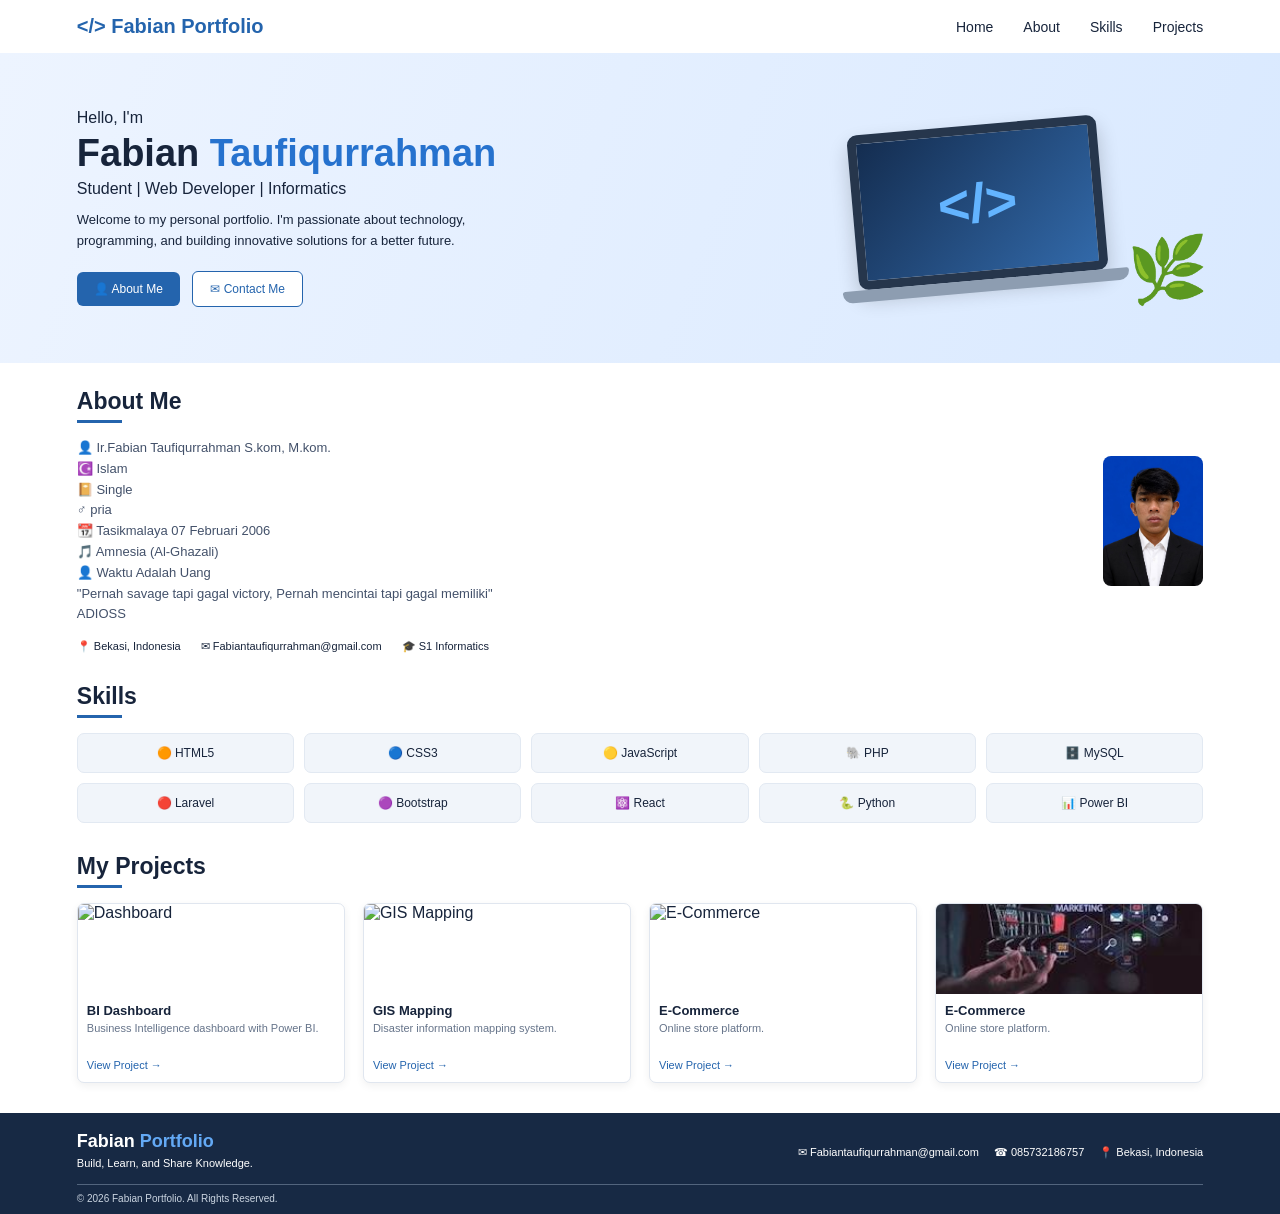
==== index.html @ 1912e207 "Rename Fabian.html to index.html" ====
<!DOCTYPE html>
<html lang="id">
<head>
    <meta charset="UTF-8">
    <meta name="viewport" content="width=device-width, initial-scale=1.0">
    <title>Fabian Portfolio</title>
    <link rel="stylesheet" href="style.css">
</head>
<body>

    <header id="Fabian_header">
        <div class="Fabian_nav">
            <h2> &lt;/&gt; Fabian Portfolio</h2>

            <nav class="Fabian_menu">
                <a href="#home">Home</a>
                <a href="#about">About</a>
                <a href="#skills">Skills</a>
                <a href="#projects">Projects</a>
            </nav>
        </div>
    </header>

    <section id="home" class="Fabian_home">

        <div class="Fabian_intro">
            <p>Hello, I'm</p>

            <h1>Fabian <span>Taufiqurrahman</span></h1>

            <h3>Student | Web Developer | Informatics</h3>

            <p class="Fabian_description">
                Welcome to my personal portfolio. I'm passionate
                about technology, programming, and building
                innovative solutions for a better future.
            </p>

            <a href="#about" class="Fabian_btn">
                👤 About Me
            </a>

            <a href="#contact" class="Fabian_btn Fabian_btn2">
                ✉ Contact Me
            </a>
        </div>

        <div class="Fabian_hero_image">
            <div class="Fabian_laptop">
                <div class="Fabian_laptop_screen">
                    &lt;/&gt;
                </div>
                <div class="Fabian_laptop_base"></div>
            </div>

            <div class="Fabian_plant">🌿</div>
        </div>

    </section>

    <section id="about" class="Fabian_about">

        <div class="Fabian_about_text">
            <h2>About Me</h2>

            <p>
                👤 Ir.Fabian Taufiqurrahman S.kom, M.kom.
            </p>
            <p>
                ☪️ Islam
            </p>
            <p>
                📔 Single
            </p>
            <p>
                ♂️ pria
            </p>
            <p>
                📆 Tasikmalaya 07 Februari 2006
            </p>
            <p>
                🎵 Amnesia (Al-Ghazali)
            </p>
            <p>
                👤  Waktu Adalah Uang 
            </p>
            <p>
                "Pernah savage tapi gagal victory, Pernah mencintai tapi gagal memiliki"
            </p>
            <p>
                ADIOSS
            </p>

            <div class="Fabian_information">
                <span>📍 Bekasi, Indonesia</span>
                <span>✉ Fabiantaufiqurrahman@gmail.com</span>
                <span>🎓 S1 Informatics</span>
            </div>
        </div>

        <div class="Fabian_photo">
            <img src="formal.jpeg"
                 alt="Foto Profil">
        </div>

    </section>

    <section id="skills" class="Fabian_skills_section">

        <h2>Skills</h2>

        <div class="Fabian_skills">

            <div class="Fabian_skill">🟠 HTML5</div>
            <div class="Fabian_skill">🔵 CSS3</div>
            <div class="Fabian_skill">🟡 JavaScript</div>
            <div class="Fabian_skill">🐘 PHP</div>
            <div class="Fabian_skill">🗄️ MySQL</div>

            <div class="Fabian_skill">🔴 Laravel</div>
            <div class="Fabian_skill">🟣 Bootstrap</div>
            <div class="Fabian_skill">⚛️ React</div>
            <div class="Fabian_skill">🐍 Python</div>
            <div class="Fabian_skill">📊 Power BI</div>

        </div>

    </section>

    <section id="projects" class="Fabian_projects_section">

        <h2>My Projects</h2>

        <div class="Fabian_projects">

            <div class="Fabian_project_card">
                <img src="https://images.unsplash.com/photo-1551288049-bebda4e38f71?w=500"
                     alt="Dashboard">

                <div class="Fabian_project_info">
                    <h3>BI Dashboard</h3>
                    <p>Business Intelligence dashboard with Power BI.</p>
                    <a href="#projects">View Project →</a>
                </div>
            </div>

            <div class="Fabian_project_card">
                <img src="https://images.unsplash.com/photo-1524661135-423995f22d0b?w=500"
                     alt="GIS Mapping">

                <div class="Fabian_project_info">
                    <h3>GIS Mapping</h3>
                    <p>Disaster information mapping system.</p>
                    <a href="#projects">View Project →</a>
                </div>
            </div>

            <div class="Fabian_project_card">
                <img src="https://images.unsplash.com/photo-1441986300917-64674bd600d8?w=500"
                     alt="E-Commerce">

                <div class="Fabian_project_info">
                    <h3>E-Commerce</h3>
                    <p>Online store platform.</p>
                    <a href="#projects">View Project →</a>
                </div>
            </div>

            <div class="Fabian_project_card">
                <img src="ecomers.jpeg"
                     alt="Online Store">

                <div class="Fabian_project_info">
                    <h3>E-Commerce</h3>
                    <p>Online store platform.</p>
                    <a href="#projects">View Project →</a>
                </div>
            </div>

        </div>

    </section>

    <footer id="Fabian_footer">

        <div class="Fabian_footer_content">

            <div>
                <h3>Fabian <span>Portfolio</span></h3>
                <p>Build, Learn, and Share Knowledge.</p>
            </div>

            <div class="Fabian_contact" id="contact">
                <p>✉ Fabiantaufiqurrahman@gmail.com</p>
                <p>☎ 085732186757</p>
                <p>📍 Bekasi, Indonesia</p>
            </div>

        </div>

        <hr>

        <p class="Fabian_copyright">
            © 2026 Fabian Portfolio. All Rights Reserved.
        </p>

    </footer>

</body>
</html>
---- style.css ----
* {
    margin: 0;
    padding: 0;
    box-sizing: border-box;
    font-family: Arial, sans-serif;
}

html {
    scroll-behavior: smooth;
}

body {
    background: white;
    color: #17243b;
}

#Fabian_header {
    background: white;
    padding: 15px 6%;
    box-shadow: 0 2px 8px rgba(0,0,0,0.08);
}

.Fabian_nav {
    display: flex;
    justify-content: space-between;
    align-items: center;
}

.Fabian_nav h2 {
    color: #2464ad;
    font-size: 20px;
}

.Fabian_menu {
    display: flex;
    gap: 30px;
}

.Fabian_menu a {
    text-decoration: none;
    color: #17243b;
    font-size: 14px;
}

.Fabian_menu a:hover {
    color: #2464ad;
}

.Fabian_home {
    background: linear-gradient(110deg, #edf4ff, #d9e9ff);
    padding: 35px 6%;
    min-height: 310px;
    display: flex;
    justify-content: space-between;
    align-items: center;
    overflow: hidden;
}

.Fabian_intro {
    width: 55%;
}

.Fabian_intro h1 {
    font-size: 38px;
    margin: 5px 0;
    color: #17243b;
}

.Fabian_intro h1 span {
    color: #2672ce;
}

.Fabian_intro h3 {
    font-size: 16px;
    font-weight: normal;
    margin-bottom: 12px;
}

.Fabian_description {
    font-size: 13px;
    line-height: 1.6;
    max-width: 450px;
    margin-bottom: 20px;
}

.Fabian_btn {
    display: inline-block;
    background: #2464ad;
    color: white;
    padding: 10px 17px;
    text-decoration: none;
    border-radius: 6px;
    font-size: 12px;
    margin-right: 8px;
}

.Fabian_btn2 {
    background: white;
    color: #2464ad;
    border: 1px solid #2464ad;
}

.Fabian_hero_image {
    width: 40%;
    height: 230px;
    position: relative;
    display: flex;
    align-items: center;
    justify-content: center;
}

.Fabian_laptop {
    width: 250px;
    position: relative;
    z-index: 2;
    transform: rotate(-5deg);
}

.Fabian_laptop_screen {
    height: 155px;
    background: linear-gradient(135deg, #142d50, #3269a9);
    border: 9px solid #26364c;
    border-radius: 10px;
    color: #63b4ff;
    font-size: 55px;
    font-weight: bold;
    display: flex;
    justify-content: center;
    align-items: center;
    box-shadow: 0 10px 20px rgba(0,0,0,0.2);
}

.Fabian_laptop_base {
    width: 115%;
    height: 12px;
    background: #8d9db1;
    margin-left: -7%;
    border-radius: 3px 3px 12px 12px;
}

.Fabian_plant {
    position: absolute;
    right: -5px;
    bottom: 15px;
    font-size: 65px;
}

.Fabian_about {
    padding: 25px 6%;
    display: flex;
    justify-content: space-between;
    align-items: center;
    gap: 30px;
}

.Fabian_about_text {
    width: 75%;
}

.Fabian_about h2,
.Fabian_skills_section h2,
.Fabian_projects_section h2 {
    font-size: 23px;
    margin-bottom: 15px;
    color: #17243b;
}

.Fabian_about h2::after,
.Fabian_skills_section h2::after,
.Fabian_projects_section h2::after {
    content: "";
    display: block;
    width: 45px;
    height: 3px;
    background: #2464ad;
    margin-top: 5px;
}

.Fabian_about_text p {
    font-size: 13px;
    line-height: 1.6;
    color: #43516a;
}

.Fabian_information {
    display: flex;
    gap: 20px;
    flex-wrap: wrap;
    margin-top: 15px;
    font-size: 11px;
}

.Fabian_photo {
    width: 100px;
    height: 130px;
    overflow: hidden;
    border-radius: 8px;
    flex-shrink: 0;
    background: #dce8f8;
}

.Fabian_photo img {
    width: 100%;
    height: 100%;
    object-fit: cover;
}

.Fabian_skills_section {
    padding: 5px 6% 25px;
}

.Fabian_skills {
    display: grid;
    grid-template-columns: repeat(5, 1fr);
    gap: 10px;
}

.Fabian_skill {
    background: #f1f5fa;
    border: 1px solid #e2e9f2;
    padding: 12px;
    border-radius: 7px;
    font-size: 12px;
    text-align: center;
    transition: 0.3s;
}

.Fabian_skill:hover {
    background: #dceaff;
    transform: translateY(-3px);
}

.Fabian_projects_section {
    padding: 5px 6% 30px;
}

.Fabian_projects {
    display: grid;
    grid-template-columns: repeat(4, 1fr);
    gap: 18px;
}

.Fabian_project_card {
    border: 1px solid #e0e6ef;
    border-radius: 7px;
    overflow: hidden;
    background: white;
    box-shadow: 0 3px 8px rgba(0,0,0,0.06);
}

.Fabian_project_card img {
    width: 100%;
    height: 90px;
    object-fit: cover;
    display: block;
}

.Fabian_project_info {
    padding: 9px;
}

.Fabian_project_info h3 {
    font-size: 13px;
    margin-bottom: 4px;
}

.Fabian_project_info p {
    font-size: 11px;
    color: #66748a;
    min-height: 30px;
}

.Fabian_project_info a {
    display: inline-block;
    margin-top: 7px;
    font-size: 11px;
    color: #2464ad;
    text-decoration: none;
}

#Fabian_footer {
    background: #172944;
    color: white;
    padding: 18px 6% 10px;
}

.Fabian_footer_content {
    display: flex;
    justify-content: space-between;
    align-items: center;
    gap: 20px;
}

.Fabian_footer_content h3 {
    font-size: 18px;
}

.Fabian_footer_content h3 span {
    color: #63a9f5;
}

.Fabian_footer_content p {
    font-size: 11px;
    margin-top: 5px;
}

.Fabian_contact {
    display: flex;
    gap: 15px;
    flex-wrap: wrap;
}

.Fabian_contact p {
    font-size: 11px;
}

#Fabian_footer hr {
    margin: 15px 0 8px;
    border: 0;
    border-top: 1px solid #52647d;
}

.Fabian_copyright {
    font-size: 10px;
    color: #cbd5e1;
}

@media screen and (max-width: 768px) {

    .Fabian_nav {
        flex-direction: column;
        gap: 15px;
    }

    .Fabian_menu {
        gap: 18px;
    }

    .Fabian_home {
        flex-direction: column;
        text-align: center;
    }

    .Fabian_intro {
        width: 100%;
    }

    .Fabian_intro h1 {
        font-size: 30px;
    }

    .Fabian_hero_image {
        width: 100%;
    }

    .Fabian_about {
        flex-direction: column-reverse;
        align-items: flex-start;
    }

    .Fabian_about_text {
        width: 100%;
    }

    .Fabian_photo {
        align-self: center;
    }

    .Fabian_skills {
        grid-template-columns: repeat(2, 1fr);
    }

    .Fabian_projects {
        grid-template-columns: repeat(2, 1fr);
    }

    .Fabian_footer_content {
        flex-direction: column;
        align-items: flex-start;
    }
}

@media screen and (max-width: 450px) {

    .Fabian_menu {
        gap: 12px;
    }

    .Fabian_menu a {
        font-size: 12px;
    }

    .Fabian_projects {
        grid-template-columns: 1fr;
    }

}
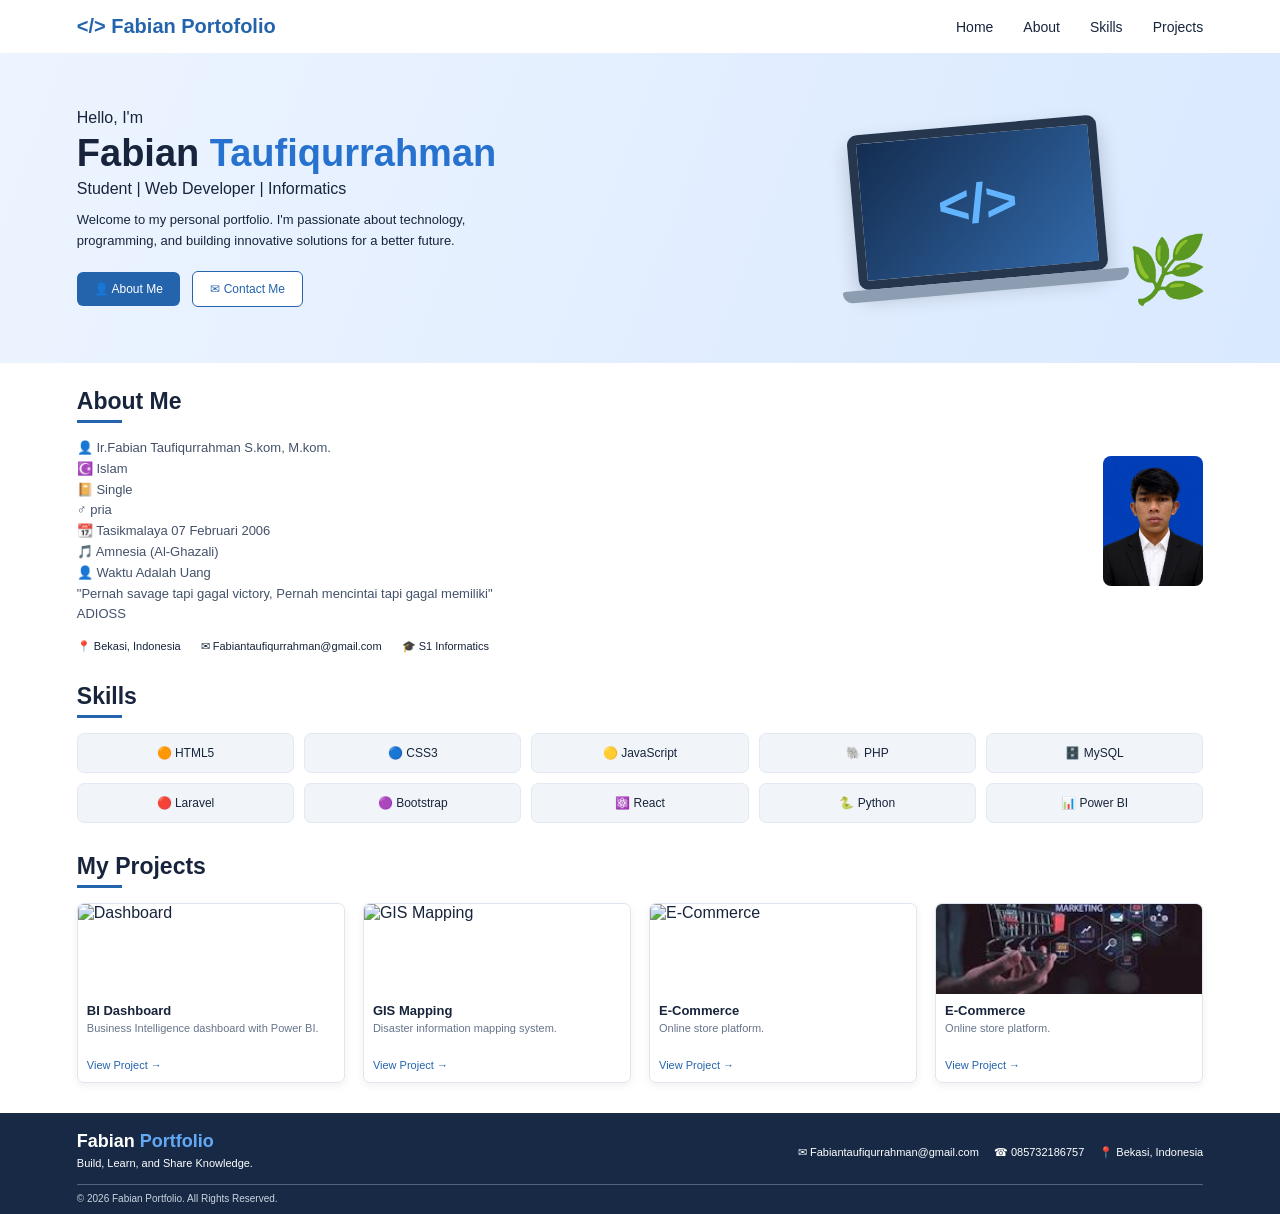
==== commit decac7cb: "Update index.html" ====
--- a/index.html
+++ b/index.html
@@ -10,7 +10,7 @@
 
     <header id="Fabian_header">
         <div class="Fabian_nav">
-            <h2> &lt;/&gt; Fabian Portfolio</h2>
+            <h2> &lt;/&gt; Fabian Portofolio</h2>
 
             <nav class="Fabian_menu">
                 <a href="#home">Home</a>
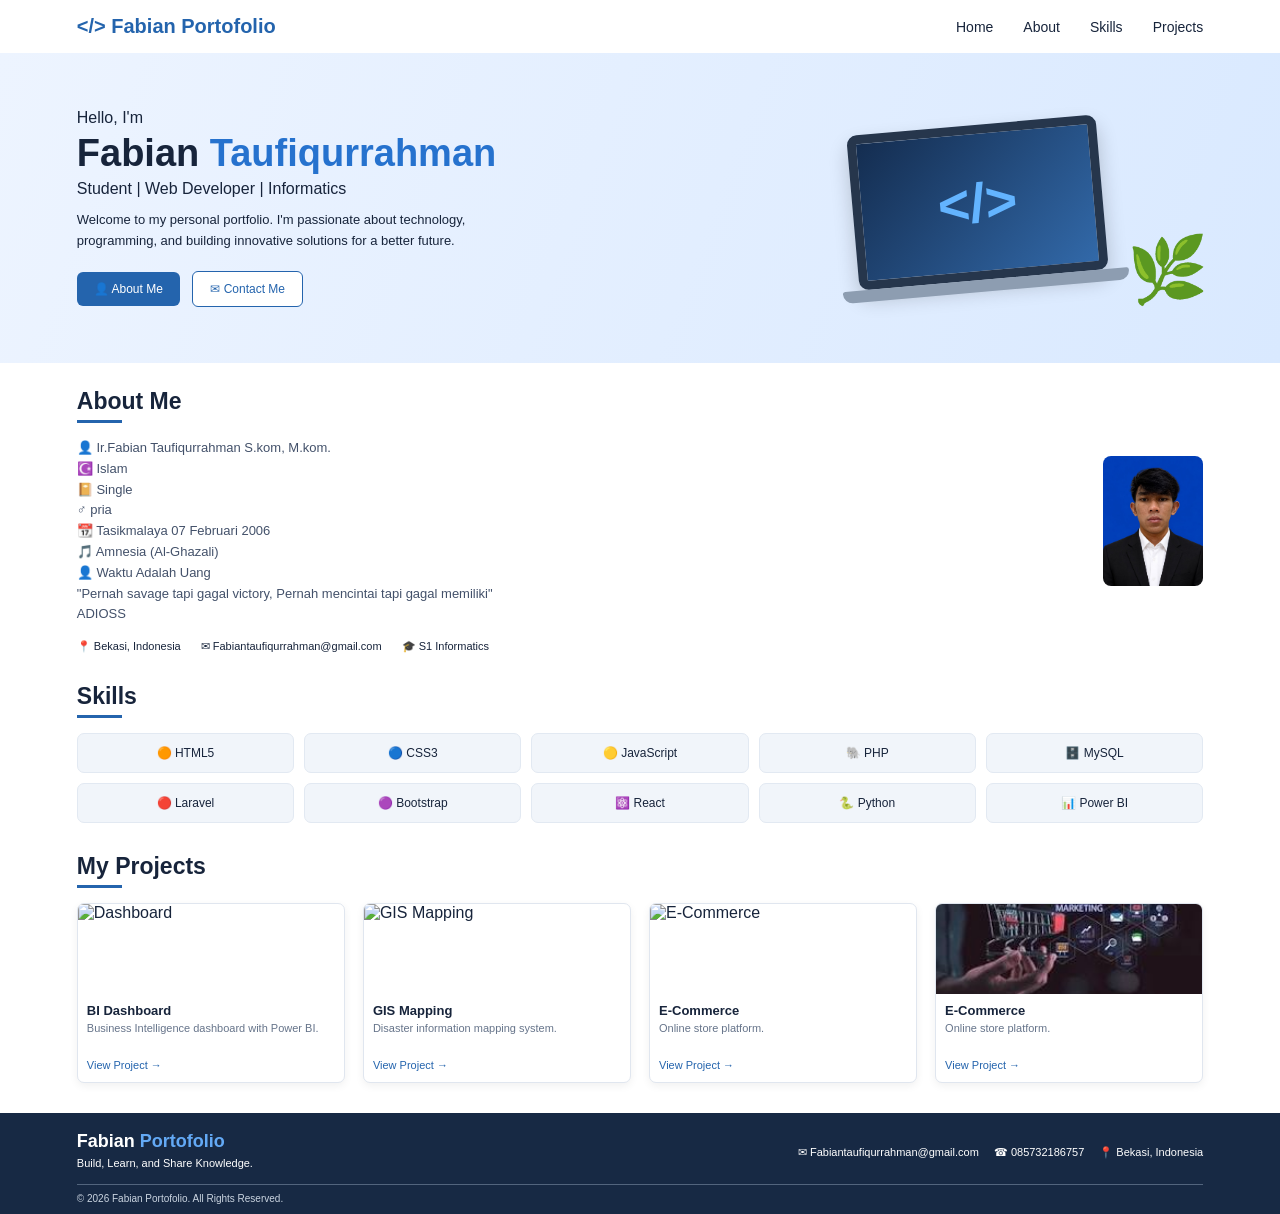
==== commit 51f24ad5: "Update index.html" ====
--- a/index.html
+++ b/index.html
@@ -3,7 +3,7 @@
 <head>
     <meta charset="UTF-8">
     <meta name="viewport" content="width=device-width, initial-scale=1.0">
-    <title>Fabian Portfolio</title>
+    <title>Fabian Portofolio</title>
     <link rel="stylesheet" href="style.css">
 </head>
 <body>
@@ -186,7 +186,7 @@
         <div class="Fabian_footer_content">
 
             <div>
-                <h3>Fabian <span>Portfolio</span></h3>
+                <h3>Fabian <span>Portofolio</span></h3>
                 <p>Build, Learn, and Share Knowledge.</p>
             </div>
 
@@ -201,7 +201,7 @@
         <hr>
 
         <p class="Fabian_copyright">
-            © 2026 Fabian Portfolio. All Rights Reserved.
+            © 2026 Fabian Portofolio. All Rights Reserved.
         </p>
 
     </footer>
